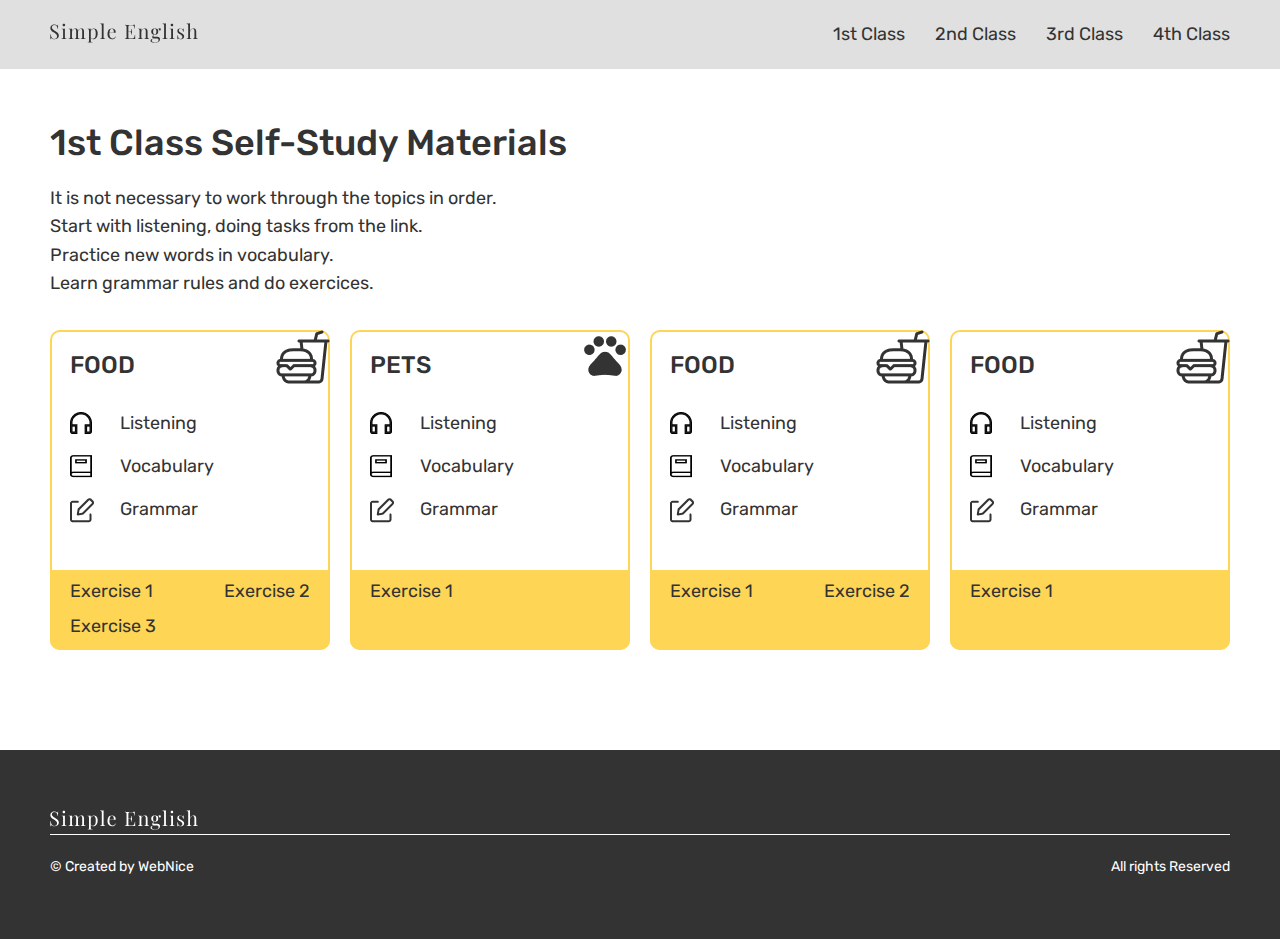
==== class-one.html @ 03b2a683 "Add project's files" ====
<!DOCTYPE html>
<html lang="en">

<head>
  <meta charset="UTF-8">
  <meta http-equiv="X-UA-Compatible" content="IE=edge">
  <meta name="viewport" content="width=device-width, initial-scale=1.0">
  <meta name="description" content="English Self-Study Materials for Pupils of a Primary School">
  <title>Simple English</title>
  <link rel="icon" href="img/icon/favicon.png" type="image/png">
  <link rel="stylesheet" href="css/index.css">
</head>

<body>
  <div class="wrapper">
    <header class="header">
      <div class="container header-container">
        <a class="logo header-logo" href="index.html">
          <img class="logo-img" src="img/icon/logo.svg" alt="Logo">
        </a>
        <div class="navigation-burger"><span></span></div>
        <div class="navigation-wrapper">
          <nav class="menu">
            <ul class="menu-list">
              <li class="menu-item">
                <a class="menu-link" href="class-one.html">1st Class</a>
              </li>
              <li class="menu-item">
                <a class="menu-link" href="class-two.html">2nd Class</a>
              </li>
              <li class="menu-item">
                <a class="menu-link" href="#">3rd Class</a>
              </li>
              <li class="menu">
                <a class="menu-link" href="#">4th Class</a>
              </li>
            </ul>
          </nav>
        </div>
      </div>
    </header>
    <main class="main">
      <section class="units">
        <div class="container units-container">
          <h1 class="units-title">1st Class Self-Study Materials</h1>
          <p class="units-description">It is not necessary to work through the topics in order.</p>
          <p class="units-description">Start with listening, doing tasks from the link.</p>
          <p class="units-description">Practice new words in vocabulary.</p>
          <p class="units-description">Learn grammar rules and do exercices.</p>
          <div class="units-items">
            <div class="unit-item unit-item--one">
              <div class="unit-item-top">
                <h3 class="unit-item-title">Food</h3>
                <img class="unit-item-title-img" src="img/icon/food-icon.png" alt="">
              </div>
              <div class="unit-item-tasks">
                <div class="unit-item-task-box">
                  <img src="img/icon/listening-icon.png" alt="">
                  <a href="https://www.eslvideo.com/quiz.php?id=35393" target="_blank">Listening</a>
                </div>
                <div class="unit-item-task-box">
                  <img src="img/icon/vocabulary-icon.png" alt="">
                  <a href="https://quizlet.com/523207747/food-flash-cards/" target="_blank">Vocabulary</a>
                </div>
                <div class="unit-item-task-box">
                  <img src="img/icon/grammar-icon.png" alt="">
                  <a href="" target="_blank">Grammar</a>
                </div>
              </div>
              <div class="unit-item-bottom unit-item-bottom--one">
                <a href="">Exercise 1</a>
                <a href="">Exercise 2</a>
                <a href="">Exercise 3</a>
              </div>
            </div>
            <div class="unit-item unit-item--one">
              <div class="unit-item-top">
                <h3 class="unit-item-title">Pets</h3>
                <img class="unit-item-title-img" src="img/icon/pets-icon.png" alt="">
              </div>
              <div class="unit-item-tasks">
                <div class="unit-item-task-box">
                  <img src="img/icon/listening-icon.png" alt="">
                  <a href="" target="_blank">Listening</a>
                </div>
                <div class="unit-item-task-box">
                  <img src="img/icon/vocabulary-icon.png" alt="">
                  <a href="" target="_blank">Vocabulary</a>
                </div>
                <div class="unit-item-task-box">
                  <img src="img/icon/grammar-icon.png" alt="">
                  <a href="" target="_blank">Grammar</a>
                </div>
              </div>
              <div class="unit-item-bottom unit-item-bottom--one">
                <a href="">Exercise 1</a>
              </div>
            </div>
            <div class="unit-item unit-item--one">
              <div class="unit-item-top">
                <h3 class="unit-item-title">Food</h3>
                <img class="unit-item-title-img" src="img/icon/food-icon.png" alt="">
              </div>
              <div class="unit-item-tasks">
                <div class="unit-item-task-box">
                  <img src="img/icon/listening-icon.png" alt="">
                  <a href="" target="_blank">Listening</a>
                </div>
                <div class="unit-item-task-box">
                  <img src="img/icon/vocabulary-icon.png" alt="">
                  <a href="" target="_blank">Vocabulary</a>
                </div>
                <div class="unit-item-task-box">
                  <img src="img/icon/grammar-icon.png" alt="">
                  <a href="" target="_blank">Grammar</a>
                </div>
              </div>
              <div class="unit-item-bottom unit-item-bottom--one">
                <a href="">Exercise 1</a>
                <a href="">Exercise 2</a>
              </div>
            </div>
            <div class="unit-item unit-item--one">
              <div class="unit-item-top">
                <h3 class="unit-item-title">Food</h3>
                <img class="unit-item-title-img" src="img/icon/food-icon.png" alt="">
              </div>
              <div class="unit-item-tasks">
                <div class="unit-item-task-box">
                  <img src="img/icon/listening-icon.png" alt="">
                  <a href="" target="_blank">Listening</a>
                </div>
                <div class="unit-item-task-box">
                  <img src="img/icon/vocabulary-icon.png" alt="">
                  <a href="" target="_blank">Vocabulary</a>
                </div>
                <div class="unit-item-task-box">
                  <img src="img/icon/grammar-icon.png" alt="">
                  <a href="" target="_blank">Grammar</a>
                </div>
              </div>
              <div class="unit-item-bottom unit-item-bottom--one">
                <a href="">Exercise 1</a>
              </div>
            </div>
          </div>
        </div>
      </section>
    </main>
    <footer class="footer">
      <div class="container">
        <div class="footer-top">
          <a class="logo" href="index.html">
            <img class="logo-img" src="img/icon/logo2.svg" alt="Logo Hair Master">
          </a>
        </div>
        <div class="footer-divider-line"></div>
        <div class="footer-bottom">
          <p class="footer-copy">© Created by WebNice</p>
          <p class="footer-copy-text">All rights Reserved</p>
        </div>
      </div>
    </footer>
  </div>
  <script src="js/burger.js"></script>

</body>

</html>
---- css/index.css ----
@import url(common.css);
@import url(header.css);
@import url(promo.css);
@import url(classes.css);
@import url(footer.css);
@import url(class-page.css);
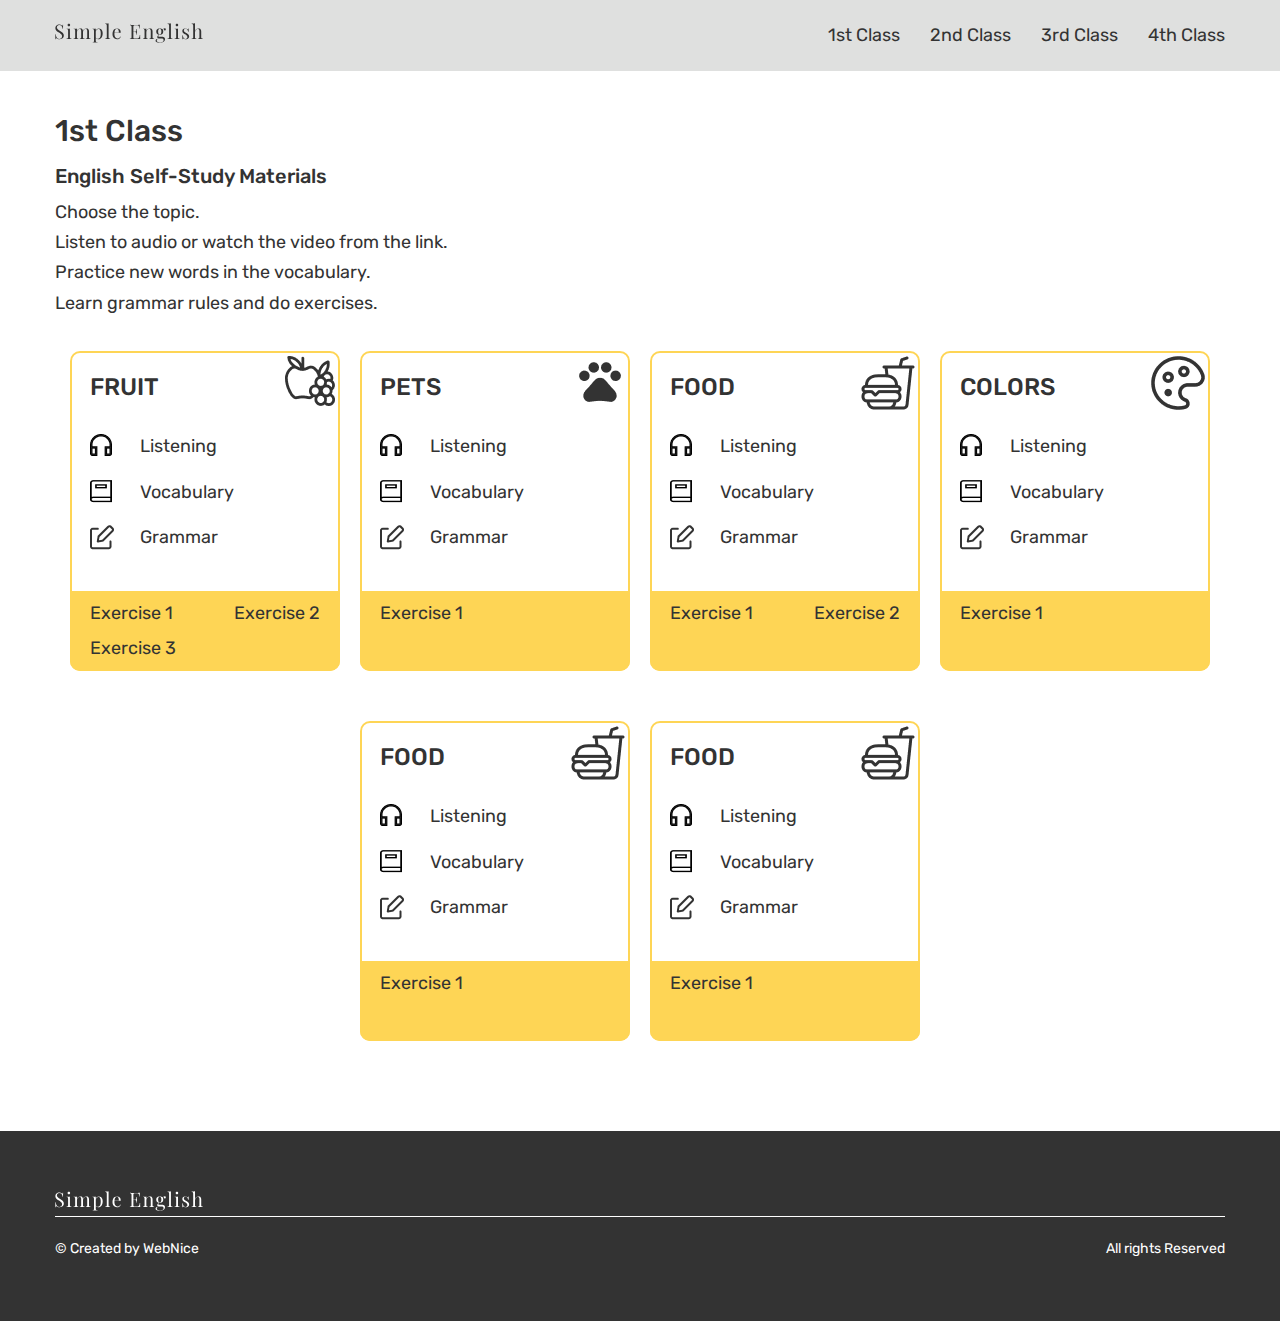
==== commit dc6ca03b: "Change content for class-page" ====
--- a/class-one.html
+++ b/class-one.html
@@ -42,12 +42,63 @@
     <main class="main">
       <section class="units">
         <div class="container units-container">
-          <h1 class="units-title">1st Class Self-Study Materials</h1>
-          <p class="units-description">It is not necessary to work through the topics in order.</p>
-          <p class="units-description">Start with listening, doing tasks from the link.</p>
-          <p class="units-description">Practice new words in vocabulary.</p>
-          <p class="units-description">Learn grammar rules and do exercices.</p>
+          <h1 class="units-title">1st Class</h1>
+          <h2 class="units-subtitle">English Self-Study Materials</h2>
+          <div class="units-description">
+            <p>Choose the topic.</p>
+            <p>Listen to audio or watch the video from the link.</p>
+            <p>Practice new words in the vocabulary.</p>
+            <p>Learn grammar rules and do exercises.</p>
+          </div>
           <div class="units-items">
+            <div class="unit-item unit-item--one">
+              <div class="unit-item-top">
+                <h3 class="unit-item-title">Fruit</h3>
+                <img class="unit-item-title-img" src="img/icon/fruit-icon.png" alt="">
+              </div>
+              <div class="unit-item-tasks">
+                <div class="unit-item-task-box">
+                  <img src="img/icon/listening-icon.png" alt="">
+                  <a href="https://www.eslvideo.com/quiz.php?id=35393" target="_blank">Listening</a>
+                </div>
+                <div class="unit-item-task-box">
+                  <img src="img/icon/vocabulary-icon.png" alt="">
+                  <a href="https://quizlet.com/523202890/fruit-flash-cards/?funnelUUID=d851ba0f-a73e-4627-ad96-216398bda29d" target="_blank">Vocabulary</a>
+                </div>
+                <div class="unit-item-task-box">
+                  <img src="img/icon/grammar-icon.png" alt="">
+                  <a href="#" target="_blank">Grammar</a>
+                </div>
+              </div>
+              <div class="unit-item-bottom unit-item-bottom--one">
+                <a href="">Exercise 1</a>
+                <a href="">Exercise 2</a>
+                <a href="">Exercise 3</a>
+              </div>
+            </div>
+            <div class="unit-item unit-item--one">
+              <div class="unit-item-top">
+                <h3 class="unit-item-title">Pets</h3>
+                <img class="unit-item-title-img" src="img/icon/pets-icon.png" alt="">
+              </div>
+              <div class="unit-item-tasks">
+                <div class="unit-item-task-box">
+                  <img src="img/icon/listening-icon.png" alt="">
+                  <a href="https://www.bbc.co.uk/teach/school-radio/eyfs-listen-and-play-pets/zdk9382" target="_blank">Listening</a>
+                </div>
+                <div class="unit-item-task-box">
+                  <img src="img/icon/vocabulary-icon.png" alt="">
+                  <a href="" target="_blank">Vocabulary</a>
+                </div>
+                <div class="unit-item-task-box">
+                  <img src="img/icon/grammar-icon.png" alt="">
+                  <a href="" target="_blank">Grammar</a>
+                </div>
+              </div>
+              <div class="unit-item-bottom unit-item-bottom--one">
+                <a href="">Exercise 1</a>
+              </div>
+            </div>
             <div class="unit-item unit-item--one">
               <div class="unit-item-top">
                 <h3 class="unit-item-title">Food</h3>
@@ -56,7 +107,7 @@
               <div class="unit-item-tasks">
                 <div class="unit-item-task-box">
                   <img src="img/icon/listening-icon.png" alt="">
-                  <a href="https://www.eslvideo.com/quiz.php?id=35393" target="_blank">Listening</a>
+                  <a href="" target="_blank">Listening</a>
                 </div>
                 <div class="unit-item-task-box">
                   <img src="img/icon/vocabulary-icon.png" alt="">
@@ -70,18 +121,17 @@
               <div class="unit-item-bottom unit-item-bottom--one">
                 <a href="">Exercise 1</a>
                 <a href="">Exercise 2</a>
-                <a href="">Exercise 3</a>
-              </div>
-            </div>
-            <div class="unit-item unit-item--one">
-              <div class="unit-item-top">
-                <h3 class="unit-item-title">Pets</h3>
-                <img class="unit-item-title-img" src="img/icon/pets-icon.png" alt="">
-              </div>
-              <div class="unit-item-tasks">
-                <div class="unit-item-task-box">
-                  <img src="img/icon/listening-icon.png" alt="">
-                  <a href="" target="_blank">Listening</a>
+              </div>
+            </div>
+            <div class="unit-item unit-item--one">
+              <div class="unit-item-top">
+                <h3 class="unit-item-title">Colors</h3>
+                <img class="unit-item-title-img" src="img/icon/colors-icon.png" alt="">
+              </div>
+              <div class="unit-item-tasks">
+                <div class="unit-item-task-box">
+                  <img src="img/icon/listening-icon.png" alt="">
+                  <a href="https://elllo.org/english/grammar/L1-04-MegTodd-Colors.htm" target="_blank">Listening</a>
                 </div>
                 <div class="unit-item-task-box">
                   <img src="img/icon/vocabulary-icon.png" alt="">
@@ -117,7 +167,6 @@
               </div>
               <div class="unit-item-bottom unit-item-bottom--one">
                 <a href="">Exercise 1</a>
-                <a href="">Exercise 2</a>
               </div>
             </div>
             <div class="unit-item unit-item--one">
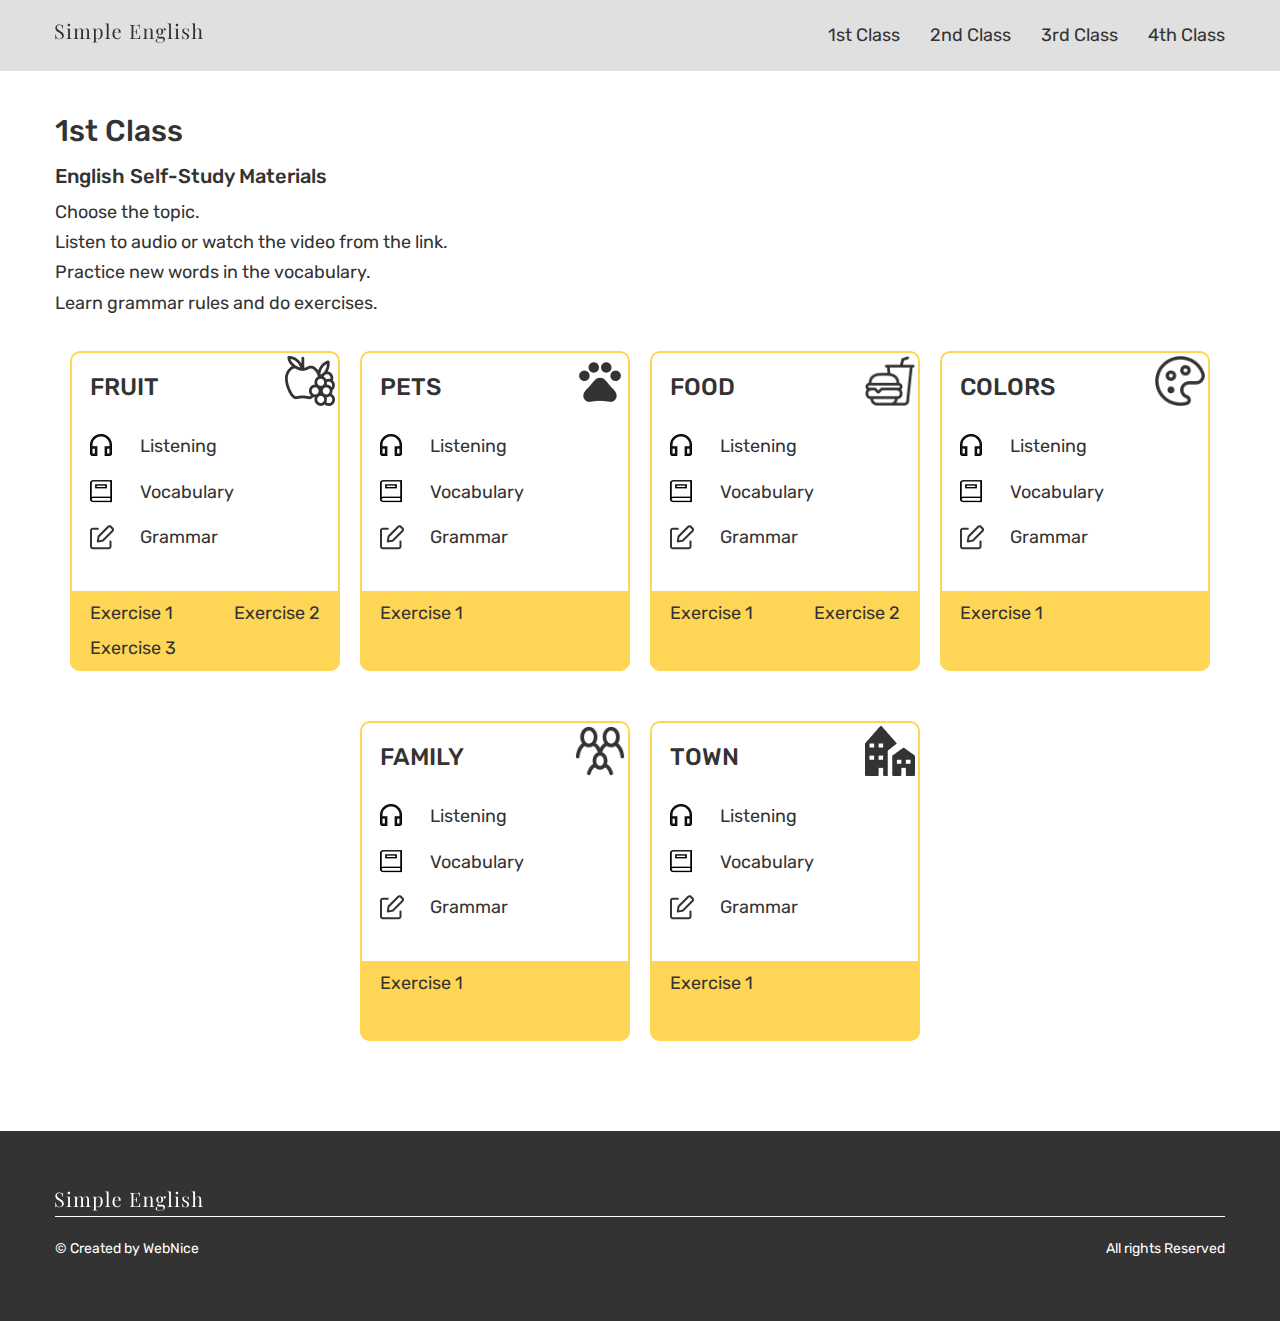
==== commit 68cbb85e: "Add links to unit-card" ====
--- a/class-one.html
+++ b/class-one.html
@@ -107,7 +107,7 @@
               <div class="unit-item-tasks">
                 <div class="unit-item-task-box">
                   <img src="img/icon/listening-icon.png" alt="">
-                  <a href="" target="_blank">Listening</a>
+                  <a href="https://learnenglishkids.britishcouncil.org/listen-watch/short-stories/hungry-dragon" target="_blank">Listening</a>
                 </div>
                 <div class="unit-item-task-box">
                   <img src="img/icon/vocabulary-icon.png" alt="">
@@ -148,8 +148,8 @@
             </div>
             <div class="unit-item unit-item--one">
               <div class="unit-item-top">
-                <h3 class="unit-item-title">Food</h3>
-                <img class="unit-item-title-img" src="img/icon/food-icon.png" alt="">
+                <h3 class="unit-item-title">Family</h3>
+                <img class="unit-item-title-img" src="img/icon/family-icon.png" alt="">
               </div>
               <div class="unit-item-tasks">
                 <div class="unit-item-task-box">
@@ -162,26 +162,26 @@
                 </div>
                 <div class="unit-item-task-box">
                   <img src="img/icon/grammar-icon.png" alt="">
-                  <a href="" target="_blank">Grammar</a>
-                </div>
-              </div>
-              <div class="unit-item-bottom unit-item-bottom--one">
-                <a href="">Exercise 1</a>
-              </div>
-            </div>
-            <div class="unit-item unit-item--one">
-              <div class="unit-item-top">
-                <h3 class="unit-item-title">Food</h3>
-                <img class="unit-item-title-img" src="img/icon/food-icon.png" alt="">
-              </div>
-              <div class="unit-item-tasks">
-                <div class="unit-item-task-box">
-                  <img src="img/icon/listening-icon.png" alt="">
-                  <a href="" target="_blank">Listening</a>
-                </div>
-                <div class="unit-item-task-box">
-                  <img src="img/icon/vocabulary-icon.png" alt="">
-                  <a href="" target="_blank">Vocabulary</a>
+                  <a href="https://www.eslvideo.com/quiz.php?id=35522" target="_blank">Grammar</a>
+                </div>
+              </div>
+              <div class="unit-item-bottom unit-item-bottom--one">
+                <a href="">Exercise 1</a>
+              </div>
+            </div>
+            <div class="unit-item unit-item--one">
+              <div class="unit-item-top">
+                <h3 class="unit-item-title">Town</h3>
+                <img class="unit-item-title-img" src="img/icon/town-icon.png" alt="">
+              </div>
+              <div class="unit-item-tasks">
+                <div class="unit-item-task-box">
+                  <img src="img/icon/listening-icon.png" alt="">
+                  <a href="https://en.islcollective.com/english-esl-video-lessons/vocabulary-practice/general-vocabulary-practice/places/places-in-town/184563" target="_blank">Listening</a>
+                </div>
+                <div class="unit-item-task-box">
+                  <img src="img/icon/vocabulary-icon.png" alt="">
+                  <a href="https://quizlet.com/583019172/town-flash-cards/?funnelUUID=fd07a603-684f-4d3f-9126-c038ad366ac8" target="_blank">Vocabulary</a>
                 </div>
                 <div class="unit-item-task-box">
                   <img src="img/icon/grammar-icon.png" alt="">
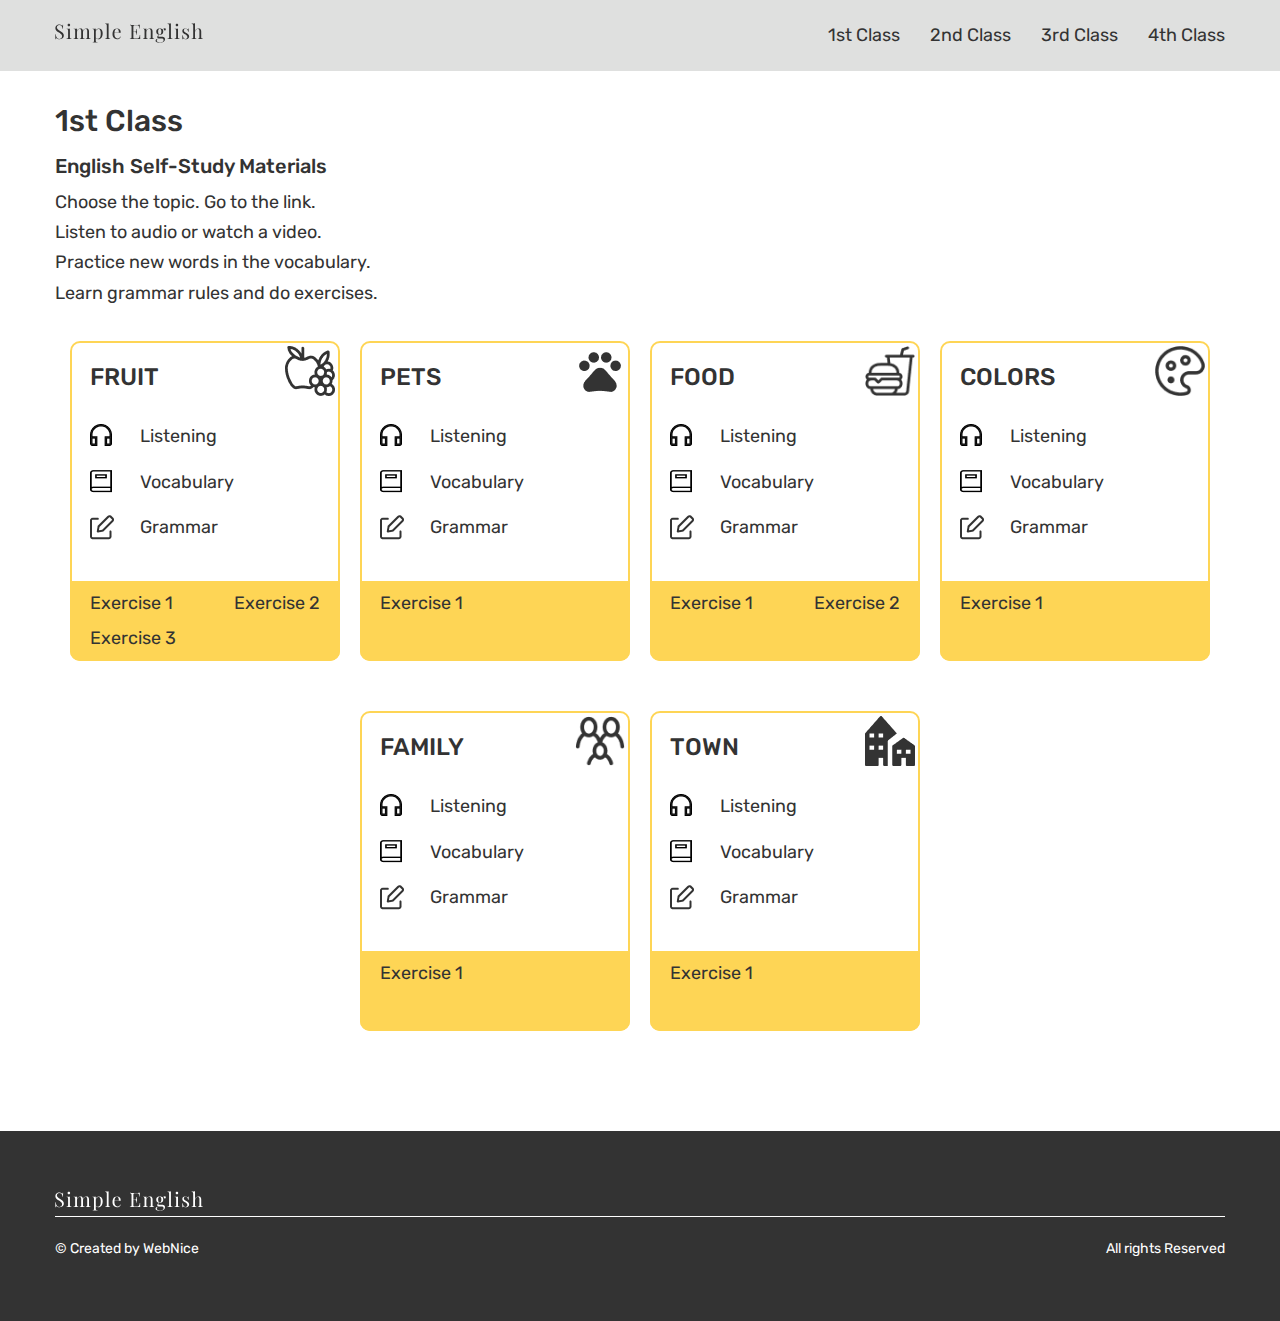
==== commit cf6e2c41: "Change content" ====
--- a/class-one.html
+++ b/class-one.html
@@ -45,8 +45,8 @@
           <h1 class="units-title">1st Class</h1>
           <h2 class="units-subtitle">English Self-Study Materials</h2>
           <div class="units-description">
-            <p>Choose the topic.</p>
-            <p>Listen to audio or watch the video from the link.</p>
+            <p>Choose the topic. Go to the link.</p>
+            <p>Listen to audio or watch a video.</p>
             <p>Practice new words in the vocabulary.</p>
             <p>Learn grammar rules and do exercises.</p>
           </div>
